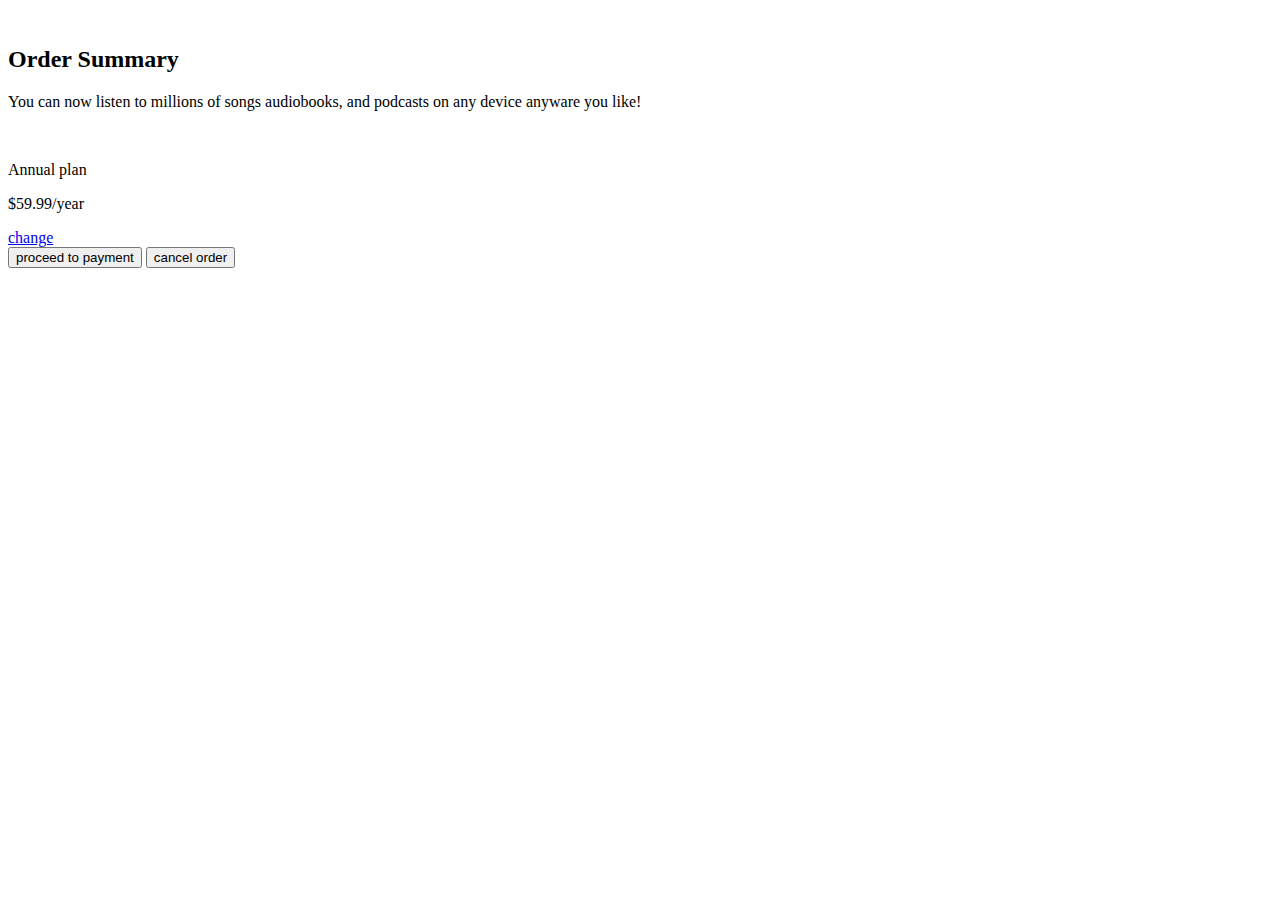
==== index.html @ b39700f1 "Create index.html" ====
<!DOCTYPE html>
<html lang="en">

<head>
    <meta charset="UTF-8">
    <meta name="viewport" content="width=device-width, initial-scale=1.0">
    <title>App1</title>
    <link rel="stylesheet" href="index.css">
</head>

<body>
    <div class="para">
        <img src="illustration-hero.svg" alt="">
        <h2>Order Summary</h2>
        <p class="p1">You can now listen to millions of songs audiobooks, and podcasts on any device anyware you like!
        </p>
        <div class="change">
            <img src="icon-music.svg" alt="">
            <p class="p2">Annual plan</p>
            <p class="p3">$59.99/year</p>
            <a href="#">change</a>
        </div>
        <input class="in1" type="button" value="proceed to payment">
        <input class="in2" type="button" value="cancel order">
    </div>

</body>

</html>
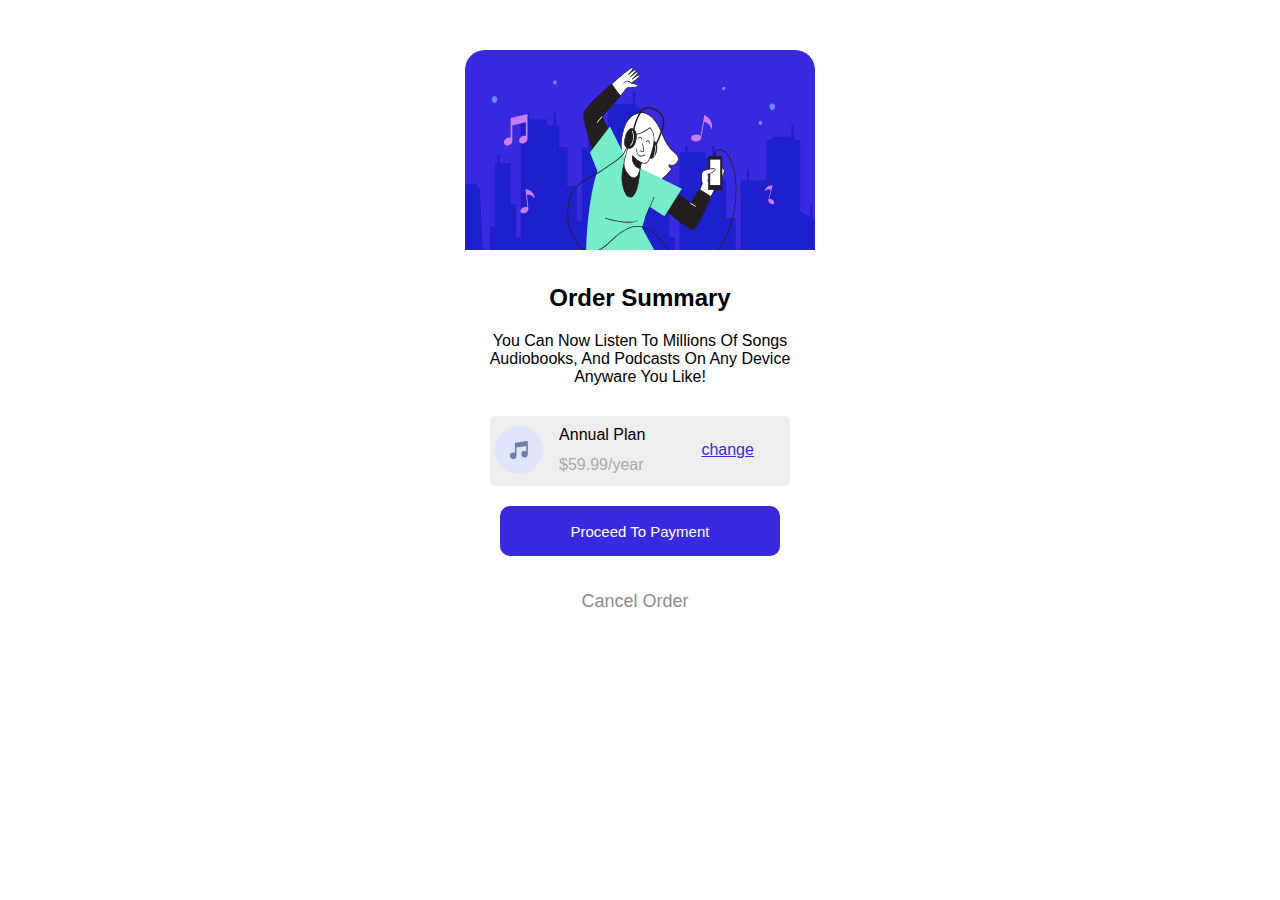
==== commit c064969f: "Update index.html" ====
--- a/index.html
+++ b/index.html
@@ -5,17 +5,17 @@
     <meta charset="UTF-8">
     <meta name="viewport" content="width=device-width, initial-scale=1.0">
     <title>App1</title>
-    <link rel="stylesheet" href="index.css">
+    <link rel="stylesheet" href="firstPj/index.css">
 </head>
 
 <body>
     <div class="para">
-        <img src="illustration-hero.svg" alt="">
+        <img src="firstPj/illustration-hero.svg" alt="">
         <h2>Order Summary</h2>
         <p class="p1">You can now listen to millions of songs audiobooks, and podcasts on any device anyware you like!
         </p>
         <div class="change">
-            <img src="icon-music.svg" alt="">
+            <img src="firstPj/icon-music.svg" alt="">
             <p class="p2">Annual plan</p>
             <p class="p3">$59.99/year</p>
             <a href="#">change</a>
--- a/firstPj/index.css
+++ b/firstPj/index.css
@@ -0,0 +1,150 @@
+*{
+    box-sizing: border-box;
+    margin: 0;
+    padding: 0;
+}
+body{
+    font-family: Arial, Helvetica, sans-serif;
+    background-image: url("firstpj/pattern-background-desktop.svg");
+    background: cover;
+    background-size: 150% 150%;
+    background-repeat: no-repeat;
+    display: flex;
+    justify-content: center;
+    margin-top: 50px;
+}
+.para{
+   width: 350px;
+   height: 600px;
+   background-color: white;
+   border-radius: 20px;
+   
+}
+.para > img{
+    width:100%;
+    height: 200px;
+    border-top-right-radius: 20px;
+    border-top-left-radius: 20px;
+}
+@media (max-width:700px){
+    .para{
+        margin-top: 10px;
+        width: 300px;
+        height: 550px;
+    }
+}
+h2{
+    text-align: center;
+    margin-top: 30px;
+}
+.p1{
+    text-align: center;
+    margin-top: 20px;
+    text-transform: capitalize;
+}
+@media (max-width:700px){
+    .p1{
+        font-size: small;
+        margin: 10px 5px 10px 5px;
+    }
+}
+.change{
+    display: grid;
+    grid-template-columns: auto auto auto;
+    grid-template-rows: auto auto;
+    width: 300px;
+    height: 70px;
+    background-color: #eee;
+    border-radius: 5px;
+    margin-top: 30px;
+    margin-left: 25px;
+ 
+}
+@media (max-width:700px){
+    .change{
+      margin-top: 20px;
+        width: 250px;
+    }
+}
+.change > img{
+    grid-column: 1;
+    grid-row: 1/3;
+    margin-top: 10px;
+    margin-left: 5px;
+}
+.p2{
+    
+    grid-column: 2;
+    grid-row: 1;
+    margin-top: 10px;
+    margin-left: -40px;
+    text-transform: capitalize;
+}
+.p3{
+    grid-row: 2;
+    grid-column: 2;
+    color: rgb(170, 170, 170);
+    margin-top: -15px;
+    margin-left: -40px;
+}
+@media (max-width:700px){
+    .p2 , .p3{
+        margin-left: -20px;
+    }
+}
+a{
+    margin-top: 25px;
+    margin-right: -20px;
+    color: #382ae1;
+}
+a:hover{
+    text-decoration: none;
+    color: #6d62f1eb;
+}
+.in1{
+    margin-top: 20px;
+    width: 280px;
+    height: 50px;
+    background-color: rgb(56 42 225);
+    border-radius: 10px;
+    border: none;
+    margin-left: 35px;
+    font-size: 15px;
+    text-transform: capitalize;
+    color: white;
+    cursor: pointer;
+}
+@media (max-width:700px){
+    .in1{
+        margin-top: 10px;
+        margin-left: 25px;
+        width: 250px;
+    }
+}
+.in1:hover{
+    background-color:#6d62f1eb ;
+    box-shadow: 0px 4px 10px 2px #6d62f1eb;
+}
+.in2{
+    margin-top: 20px;
+    margin-left: 30px;
+    background: none;
+    outline: none;
+    border: none;
+    cursor: pointer;
+    width: 280px;
+    height: 50px;
+    font-size: large;
+    color: rgb(141, 141, 141);
+    text-transform: capitalize;
+}
+@media (max-width:700px){
+    .in2{
+        margin-top: 10px;
+        width: 250px;
+    }
+}
+.in2:hover{
+    color: black;
+    font-weight: bold;
+}
